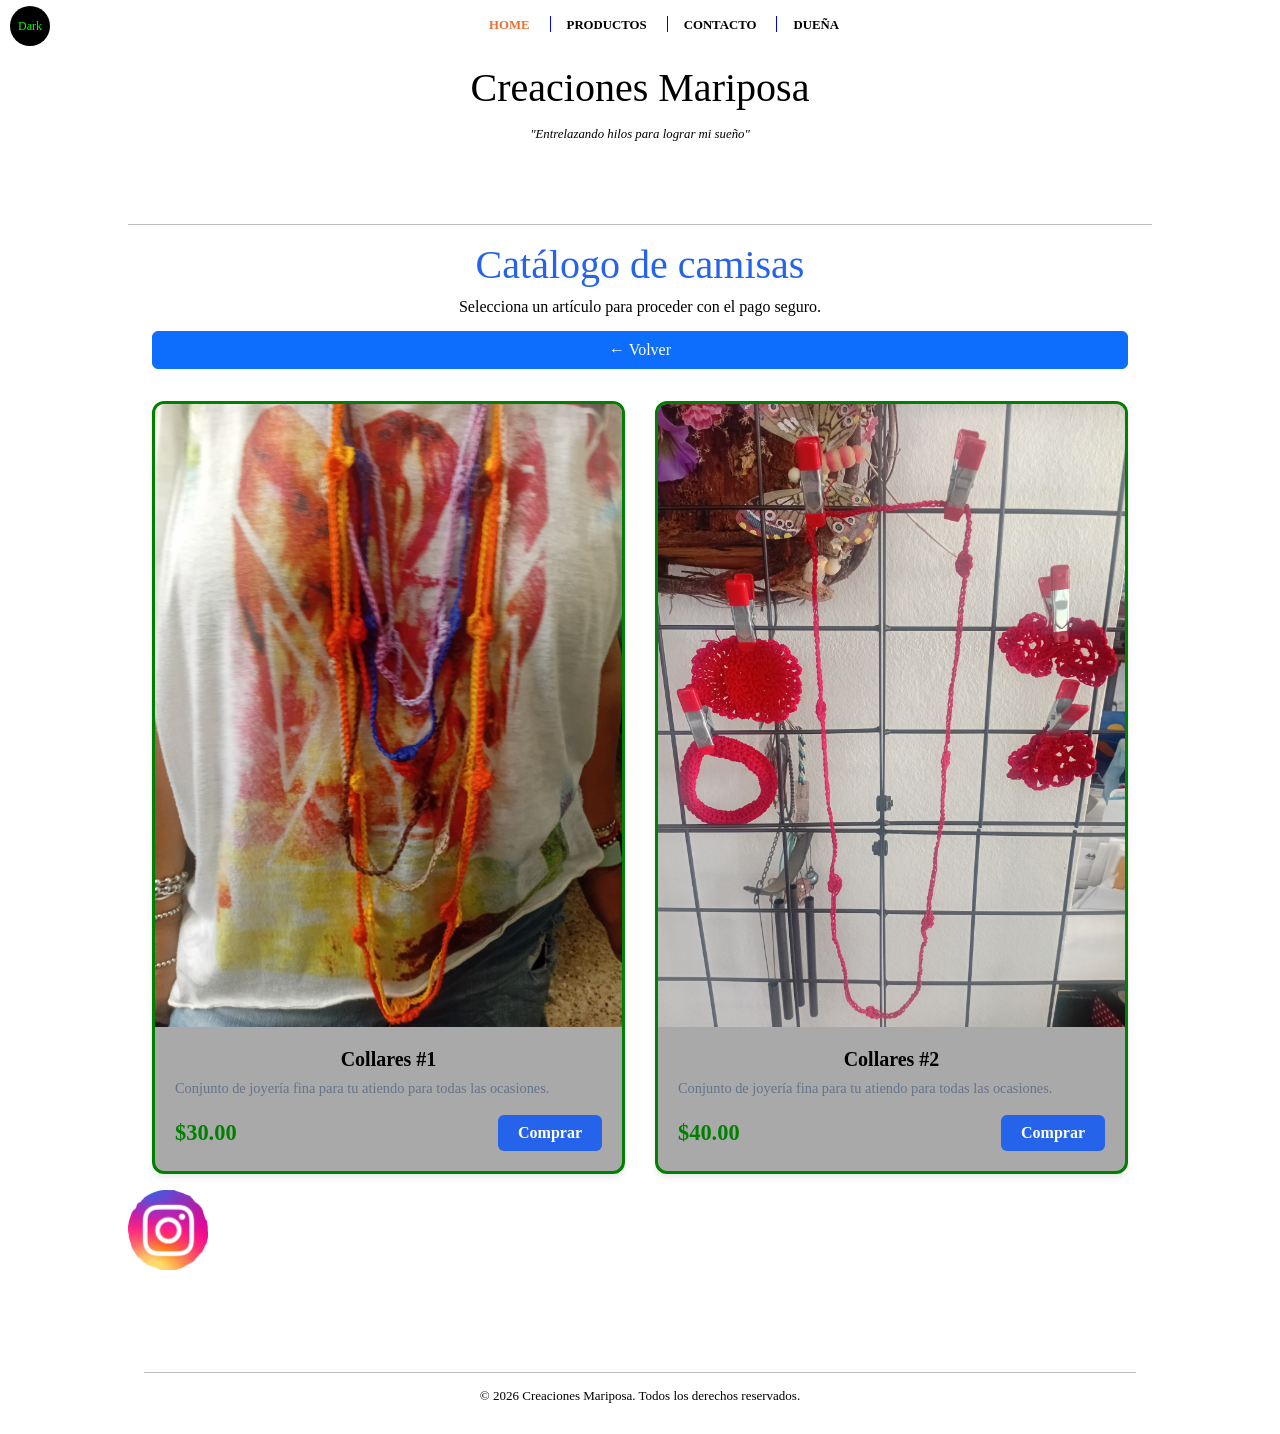
==== collares.html @ 831133ce "Primer guardado" ====
<!--Creado por Wilberto Joel Luna Alvarado/Gh0st9905-->
<!DOCTYPE html>
<html lang="en">
<head>
    <title>Creaciones Mariposa</title>
    <meta charset="UTF-8">
    <meta name="viewport" content="width=device-width, initial-scale=1">
    <link href="https://cdn.jsdelivr.net/npm/bootstrap@5.3.8/dist/css/bootstrap.min.css" rel="stylesheet">
    <script src="https://cdn.jsdelivr.net/npm/bootstrap@5.3.8/dist/js/bootstrap.bundle.min.js"></script>
    <link rel="stylesheet" type="text/css" href="./css/estilo.css">
    <link rel="stylesheet" type="text/css" href="./css/screen.css">
</head>

<!-- Barra de Navegación -->
<header class="header">
    <nav>
        <ul class="header-nav">
            <li><a href="index.html">Home</a></li>
            <li><a href="productos.html">Productos</a></li>
            <li><a href="contacto.html">Contacto</a></li>
            <li><a href="info.html">Due&ntilde;a</a></li>
        </ul>
        <button class="btn2">Dark</button>
    </nav>
</header>
<body class="light-theme">
    <main class="seccion contenedor"><br>
        <article class="container-fluid p-5">
            <h1>Creaciones Mariposa</h1>
            <p class="p">"Entrelazando hilos para lograr mi sue&ntilde;o"</p>
        </article>
        <br>
        <hr>

        <div class="container">
            <div id="main-header">
                <h1 class="header2">Catálogo de camisas</h1>
                <p class="center">Selecciona un artículo para proceder con el pago seguro.</p>
                <a href="productos.html" class="btn btn-primary">← Volver</a>
            </div><br><br>

        <!-- VISTA 1: CATÁLOGO DE ARTÍCULOS -->
            <article id="catalog-view" class="catalog">
                <!-- Artículo 1 -->
                <div class="product-card2">
                    <div>
                        <img class="img-fluid" src="images/20260919_094940.jpg" alt="collar1">
                    </div>
                    <div class="product-info2">
                        <h2 class="product-title">Collares #1</h2>
                        <p class="product-desc">Conjunto de joyería fina para tu atiendo para todas las ocasiones.</p>
                        <div class="product-footer">
                            <span class="product-price">$30.00</span>
                            <button class="btn3 btn-buy" data-id="1" data-title="Collares #1" data-price="30.00">Comprar</button>
                        </div>
                    </div>
                </div>

                <!-- Artículo 2 -->
                <div class="product-card2">
                    <div>
                        <img class="img-fluid" src="images/20261004_090046.jpg" alt="collar2">
                    </div>
                    <div class="product-info2">
                        <h2 class="product-title">Collares #2</h2>
                        <p class="product-desc">Conjunto de joyería fina para tu atiendo para todas las ocasiones.</p>
                        <div class="product-footer">
                            <span class="product-price">$40.00</span>
                            <button class="btn3 btn-buy" data-id="2" data-title="Collares #2" data-price="40.00">Comprar</button>
                        </div>
                    </div>
                </div>
            </article>

            <!-- VISTA 2: FORMULARIO DE PAGO -->
            <section id="checkout-view" class="checkout-view">
                <div class="checkout-header">
                    <button id="btn-back" class="btn-back">← Volver a la tienda</button>
                    <h2>Formulario de Pago</h2>
                </div>

                <div class="summary-box">
                    <p><strong>Artículo:</strong> <span id="summary-title">-</span></p>
                    <p><strong>Total a pagar:</strong> <span id="summary-price">-</span></p>
                </div>

                <form id="payment-form" novalidate>
                    <!-- Nombre del Titular -->
                    <div class="form-group">
                        <label for="cardholder-name">Nombre en la Tarjeta</label>
                        <input type="text" id="cardholder-name" placeholder="Juan Pérez" required>
                        <span class="feedback" id="name-feedback"></span>
                    </div>

                    <!-- Número de Tarjeta -->
                    <div class="form-group">
                        <label for="card-number">Número de Tarjeta</label>
                        <input type="text" id="card-number" placeholder="4152 4356 7890 1234" maxlength="19" required>
                        <span class="feedback" id="card-feedback"></span>
                    </div>

                    <div class="row2">
                        <!-- Fecha de Vencimiento -->
                        <div class="form-group">
                            <label for="card-expiry">Vencimiento (MM/AA)</label>
                            <input type="text" id="card-expiry" placeholder="12/28" maxlength="5" required>
                            <span class="feedback" id="expiry-feedback"></span>
                        </div>

                        <!-- CVC -->
                        <div class="form-group">
                            <label for="card-cvc">CVC</label>
                            <input type="text" id="card-cvc" placeholder="123" maxlength="4" required>
                            <span class="feedback" id="cvc-feedback"></span>
                        </div>
                    </div>

                    <button type="submit" id="btn-submit" class="btn3 btn-submit">Confirmar Pago Seguro</button>
                </form>

                <!-- Pantalla de Éxito dentro de la interfaz -->
                <div id="success-screen" class="success-screen">
                    <div class="success-icon">✓</div>
                    <h3>¡Pago Procesado con Éxito!</h3>
                    <p>Gracias por tu compra. Se ha enviado un recibo a tu correo simulado.</p>
                    <br>
                    <button id="btn-success-close" class="btn3">Volver al catálogo</button>
                </div>
            </section>
        </div>
        <br>

        <aside> <!--Imagen de instagram con enlace anclado-->
            <a href="https://www.instagram.com/crea.cionesmariposa/" target="_blank">
                <img src="./images/instagram.png" width="80" height="80">
            </a>
        </aside>
        
        <footer class="p-3 pie">
            <hr>
            <article class="container">
                <section class="row">
                    <div class="col">
                        <p>© 2026 Creaciones Mariposa. Todos los derechos reservados.</p> <!--Trademark-->
                    </div>
                </section>
            </article>
        </footer>   
    </main>
    <script src="./js/form_pago.js"></script>
    <script src="./js/light_dark.js"></script>
    <noscript>You need to enable JavaScript to view the full site.</noscript>   
</body>
</html>
---- css/estilo.css ----
/* HTML5 display-role reset for older browsers */
article, aside, details, figcaption, figure,
footer, header, hgroup, menu, nav, section {
  display: block;
}
body {
  line-height: 1;
}
blockquote, q {
  quotes: none;
}
blockquote:before, blockquote:after,
q:before, q:after {
  content: '';
  content: none;
}
table {
  border-collapse: collapse;
  border-spacing: 0;
}
strong, b {
  font-weight: bold;
}
em, i {
  font-style: italic;
}
a img {
  border: none;
}
/* END RESET */

:root {
  --white: #FFFFFF;
  --green: #00FF00;
  --black: #000000;

  --primary: #2563eb;
  --primary-hover: #1d4ed8;
  --success: #16a34a;
  --error: #dc2626;
  --background: #f8fafc;
  --card-bg: darkgray;
  --text: green;
  --text-light: #64748b;
}


body {
  background: var(--bg);
  color: var(--fontColor);
  font-family: cursive;
}

.seccion {
  margin-top: 2rem;
  margin-bottom: 2rem;
}

.contenedor {
  width: 95%;
  max-width: 120rem;
  margin: 0 auto;
}



h1, h2, h3, h4 {
  text-align: center;
}

.p {
  font-size: 0.8em;
  font-style: italic;
  margin: 1em auto 0;
  max-width: 70%;
  text-align: center;
  line-height: 1.5;
}

a:hover {color: #00FF00;}

.center {text-align: center;}



/* HEADER STYLES */
.header {
  background: var(--bg);
  
  position: fixed; /* Mantiene el encabezado fijo y sigue al usuario al bajar la pantalla */
  width: 100%;
}
.header-nav {
  text-align: center;
  z-index: 50;
} 
.header-nav > li {
  display: inline-block;
  margin-top: 1rem;
  margin-left: 1em;
}

.header-nav > li ~ li { /* Añade un borde azul */
  border-left: 1px solid blue;
  padding-left: 1em;
}

.header-nav a {
  color: var(--fontColor);
  font-size: 0.8rem;
  font-weight: bold;
  text-decoration: none;
  text-transform: uppercase;
}

/*Diseño Responsivo*/
.header-nav a:hover,
.header-nav a:active { /*Cuando se coloca el ratón encima los otros enlaces de navegación, cambia de color*/
  color: green;
}
.header-logo:hover,
.header-logo:active {
  opacity: 0.5;
}

.header-nav > li:first-child a { /*El enlace de HOME aparece de forma perpetua con el color anaranjado*/
  color: #ed6e2f;
}
.header-nav > li:first-child a:hover { /*El enlace de HOME cambia a color verde cuando se coloca encima el ratón*/
  color: #00FF00;
}
/* END HEADER STYLES */


/*Diseño Responsivo*/
/* Light and Dark themes*/
.light-theme {
  --bg: var(--white);
  --fontColor: var(--black);
  --btnBg: var(--black);
  --btnFontColor: var(--green);
}

.dark-theme {
  --bg: var(--black);
  --fontColor: var(--white);
  --btnBg: var(--green);
  --btnFontColor: var(--black);
}

.btn2 {
  color: var(--btnFontColor);
  background-color: var(--btnBg);
}

.btn2 {
  position: fixed;
  top: 6px;
  left: 10px;
  height: 40px;
  width: 40px;
  border-radius: 50%;
  border: none;
  color: var(--btnFontColor);
  background-color: var(--btnBg);
  font-size: 12px;
}
/* END Light and Dark themes*/


/* FOOTER STYLES */
.pie {
  font-size: small; 
  text-align: center;
  clear: both;
  margin-top: 70px;
  padding: 7vh 0;
}
/* END FOOTER STYLES */


/* CARRUSEL *//*Diseño Responsivo*/

/* Contenedor principal que oculta el desborde */
.carousel-container {
  position: relative;
  max-width: 550px;
  margin: 0 auto;
  overflow: hidden;
  border-radius: 8px;
  box-shadow: 0 4px 10px rgba(0, 0, 0, 0.15);
}

/* Tira interna que contiene todas las imágenes alineadas */
.carousel-track {
  display: flex;
  transition: transform 0.5s ease-in-out;
  width: 100%;
}

/* Asegura que cada imagen ocupe exactamente el ancho del contenedor */
.carousel-slide {
  width: 100%;
  flex-shrink: 0;
  object-fit: cover;
}

/* Botones de navegación con estilos genéricos */
.carousel-btn {
  position: absolute;
  top: 50%;
  transform: translateY(-50%);
  background-color: rgba(0, 0, 0, 0.5);
  color: white;
  border: none;
  padding: 12px 16px;
  cursor: pointer;
  font-size: 18px;
  border-radius: 50%;
  transition: background 0.3s;
}

.carousel-btn:hover {
  background-color: rgba(0, 0, 0, 0.8);
}

.prev-btn { left: 15px; }
.next-btn { right: 15px; }
/* END CARRUSEL */



/* CARTAS DE INICIO DE PRODUCTOS */

/*Diseño Responsivo*/
.products-grid {
  display: grid;
  gap: 30px;
  padding: 20px;
  
  grid-template-columns: repeat(auto-fit, minmax(280px, 1fr));
}

/* Estado base de la tarjeta */
.product-card {
  background: var(--card-bg);
  border: 3px solid green;
  border-radius: 12px;
  overflow: hidden;
  width: 100%;
  transition: transform 0.3s ease, box-shadow 0.3s ease; /* Transición suave */
  cursor: pointer;
  display: flex;
  flex-direction: column;
}

/* --- EFECTO RESALTADO (HOVER) --- */
.product-card:hover {
  transform: translateY(-5px); /* Eleva la tarjeta ligeramente */
  box-shadow: 0 10px 20px rgba(0, 0, 0, 0.15); /* Añade una sombra difuminada */
  border-color: #007bff; /* Cambia el color del borde opcionalmente */
}

.product-image {
  width: 100%;
  
  object-fit: cover;
}

.product-info {
  padding: 15px;
}

.product-info > h2 {
  color: #000000;
}

/* --- DETALLES OCULTOS POR DEFECTO --- */
.product-details {
  max-height: 0;
  overflow: hidden;
  transition: max-height 0.3s ease, margin-top 0.3s ease;
  font-size: 14px;
  color: #555;
}

/* Clase que añadirá JavaScript para mostrar los detalles */
.product-card.active .product-details {
  max-height: 200px; /* Un valor lo suficientemente alto para el texto */
  margin-top: 15px;
  border-top: 1px solid #eee;
  padding-top: 10px;
}


/* END CARTAS DE PRODUCTOS */



/* CARTAS DE CADA CATEGORIA */
.container {
  max-width: 1000px;
  margin: 0 auto;
}

.header2 {
    color: var(--primary);
    margin-bottom: 10px;
}

/* Vista de Catálogo */
.catalog {
  display: grid;
  grid-template-columns: repeat(auto-fit, minmax(280px, 1fr));
  gap: 30px;
}

.product-card2 {
  background: var(--card-bg);
  border: 3px solid green;
  border-radius: 12px;
  overflow: hidden;
  box-shadow: 0 4px 6px -1px rgba(0, 0, 0, 0.1);
  transition: transform 0.2s, box-shadow 0.2s;
  display: flex;
  flex-direction: column;
}

.product-card2:hover {
  transform: translateY(-5px); /* Eleva la tarjeta ligeramente */
  box-shadow: 0 10px 20px rgba(0, 0, 0, 0.15); /* Añade una sombra difuminada */
  border-color: #007bff; /* Cambia el color del borde opcionalmente */
  
}

.product-image2 {
  width: 100%;
  height: 200px;
  
  background: #e2e8f0;
  display: flex;
  align-items: center;
  justify-content: center;
  font-size: 38px;
}

.product-info2 {
  padding: 20px;
  display: flex;
  flex-direction: column;
  flex-grow: 1;
}

.product-info2 > h2 {
  color: #000000;
}

.product-title {
  font-size: 1.25rem;
  margin-bottom: 10px;
  font-weight: 600;
}

.product-desc {
  color: var(--text-light);
  font-size: 0.9rem;
  margin-bottom: 20px;
  flex-grow: 1;
}

.product-footer {
  display: flex;
  justify-content: space-between;
  align-items: center;
}

.product-price {
  font-size: 1.4rem;
  font-weight: bold;
  color: var(--text);
}

.btn3 {
  background-color: var(--primary);
  color: white;
  border: none;
  padding: 10px 20px;
  border-radius: 6px;
  cursor: pointer;
  font-weight: 600;
  transition: background-color 0.2s;
  text-decoration: none;
  text-align: center;
}

.btn3:hover {
  background-color: var(--primary-hover);
}

/* Vista de Pago (Oculta por defecto) */
.checkout-view {
  display: none;
  max-width: 600px;
  margin: 0 auto;
  background: var(--card-bg);
  padding: 30px;
  border-radius: 12px;
  box-shadow: 0 4px 6px -1px rgba(0, 0, 0, 0.1);
  border: 1px solid var(--border);
}

.checkout-header {
  margin-bottom: 25px;
  display: flex;
  align-items: center;
  justify-content: space-between;
}

.btn-back {
  background: none;
  border: none;
  color: var(--primary);
  cursor: pointer;
  font-weight: 600;
  font-size: 1rem;
}

.summary-box {
  background-color: var(--background);
  padding: 15px;
  border-radius: 8px;
  margin-bottom: 25px;
  border-left: 4px solid var(--primary);
}

.checkout-view > * {
  color: #000000;
}

/* END CARTAS DE CADA CATEGORIA*/


/* FORMULARIO DE PAGO */
.form-group {
  margin-bottom: 20px;
  position: relative;
}

label {
  display: block;
  margin-bottom: 6px;
  font-weight: 500;
  font-size: 0.95rem;
}

input {
  width: 100%;
  padding: 12px;
  border: 1px solid var(--border);
  border-radius: 6px;
  font-size: 1rem;
  transition: border-color 0.2s, box-shadow 0.2s;
}

input:focus {
  outline: none;
  border-color: var(--primary);
  box-shadow: 0 0 0 3px rgba(37, 99, 235, 0.15);
}

.row2 {
  display: grid;
  grid-template-columns: 1fr 1fr;
  gap: 15px;
}

/* Retroalimentación en tiempo real */
.feedback {
  font-size: 0.85rem;
  margin-top: 4px;
  min-height: 18px;
  display: block;
}

.feedback.error {
  color: var(--error);
}

.feedback.success {
  color: var(--success);
}

input.invalid {
  border-color: var(--error);
  background-color: #fff1f2;
}

input.valid {
  border-color: var(--success);
  background-color: #f0fdf4;
}

.btn-submit {
  width: 100%;
  padding: 14px;
  font-size: 1.1rem;
  margin-top: 10px;
}

/* Pantalla de Éxito */
.success-screen {
  display: none;
  text-align: center;
  padding: 40px 20px;
}

.success-icon {
  font-size: 64px;
  color: var(--success);
  margin-bottom: 20px;
}
/* END FORMULARIO DE PAGO */
---- css/screen.css ----
/*Diseño Responsivo*/
/* Extra small devices (phones, 600px and down) */
@media only screen and (max-width: 600px) {
  

  .seccion {
    margin-top: 1rem;
    margin-bottom: 1rem;
  }

  .contenedor {
    width: 80%;
    max-width: 120rem;
    margin: 0 auto;
  }

  .header-nav a {
    font-size: 0.7rem;
  }

  

  .btn {
    text-align: center;
    width: 100%;
  }

  .card {
    margin-left: 2%;
  }

  .card-text {
    font-size: small;
  }
}

/* Medium devices (landscape tablets, 768px and up) */
@media only screen and (min-width: 768px) {
  

  .seccion {
    margin-top: 1rem;
    margin-bottom: 1rem;
  }

  .contenedor {
    width: 80%;
    max-width: 120rem;
    margin: 0 auto;
  }


  h2 {
    font-size: 20px;
  }

  .btn {
    text-align: center;
    width: 100%;
  }

  .card {
    margin-left: 2%;
  }


}

/* Extra large devices (large laptops and desktops, 1200px and up) */
@media only screen and (min-width: 1200px) {
  
  .card {
    margin-left: 19%;
  }
  
}
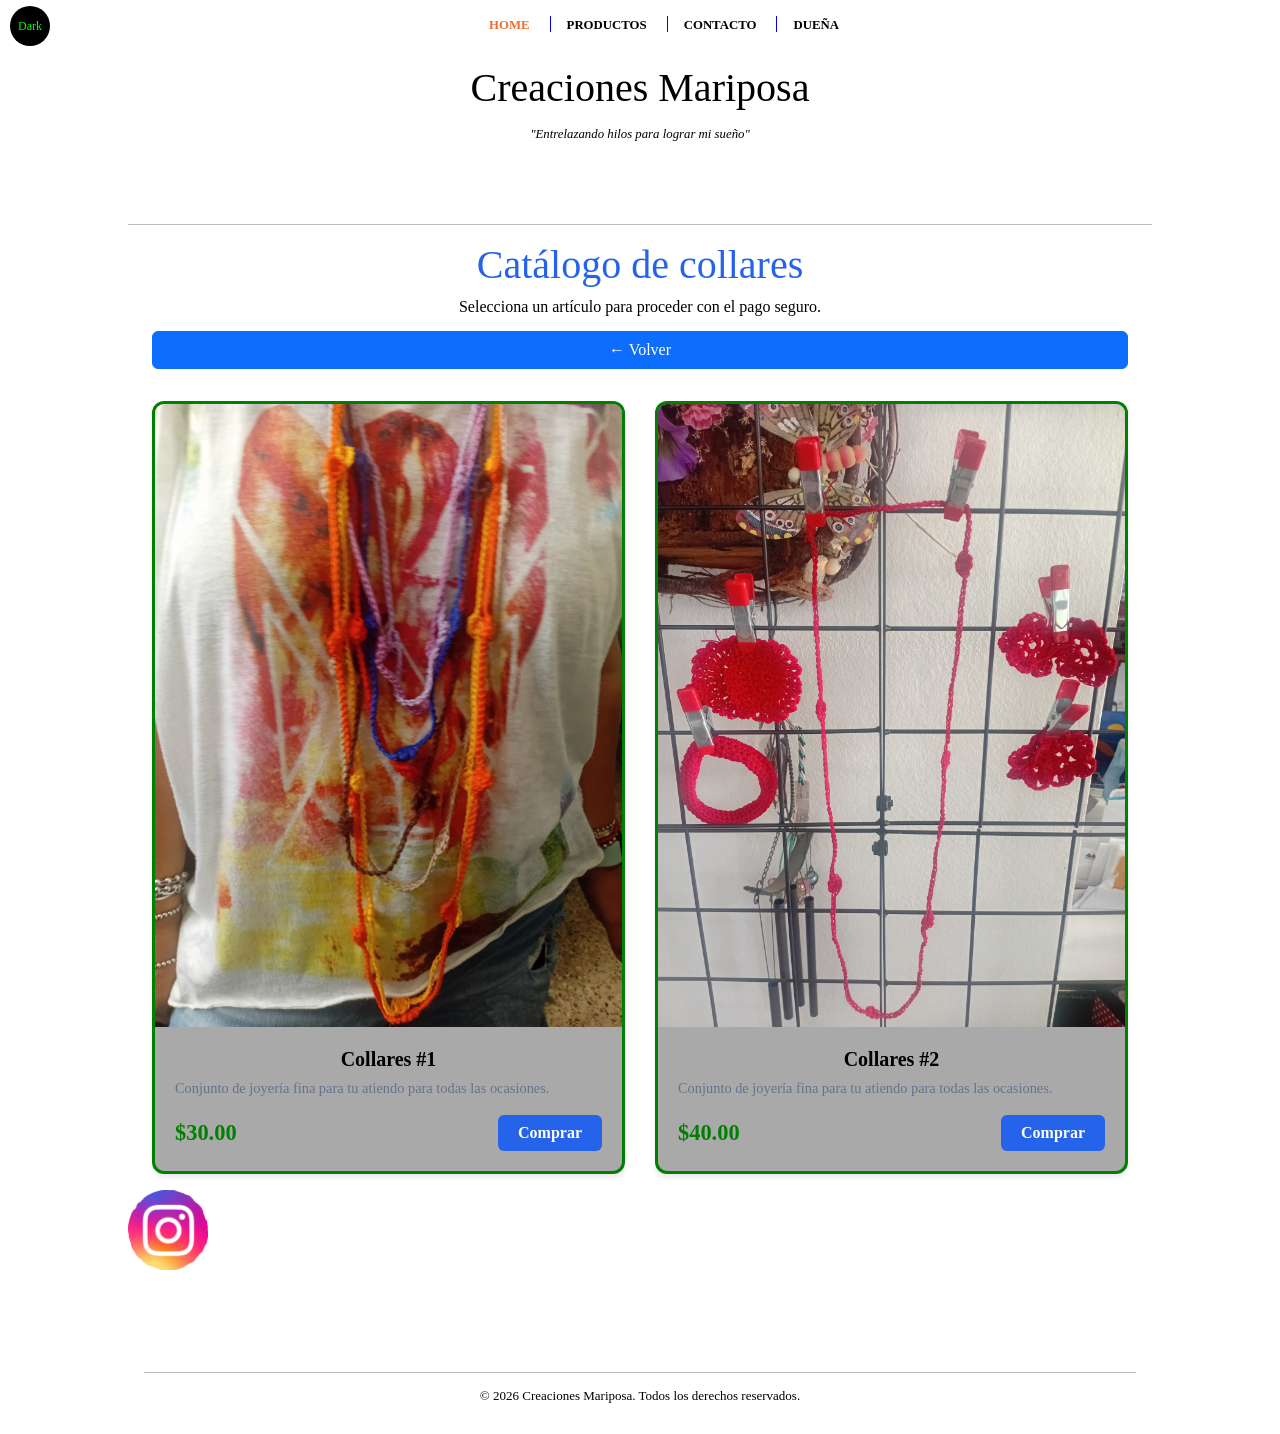
==== commit af4ae2e6: "nombre collares" ====
--- a/collares.html
+++ b/collares.html
@@ -34,7 +34,7 @@
 
         <div class="container">
             <div id="main-header">
-                <h1 class="header2">Catálogo de camisas</h1>
+                <h1 class="header2">Catálogo de collares</h1>
                 <p class="center">Selecciona un artículo para proceder con el pago seguro.</p>
                 <a href="productos.html" class="btn btn-primary">← Volver</a>
             </div><br><br>
